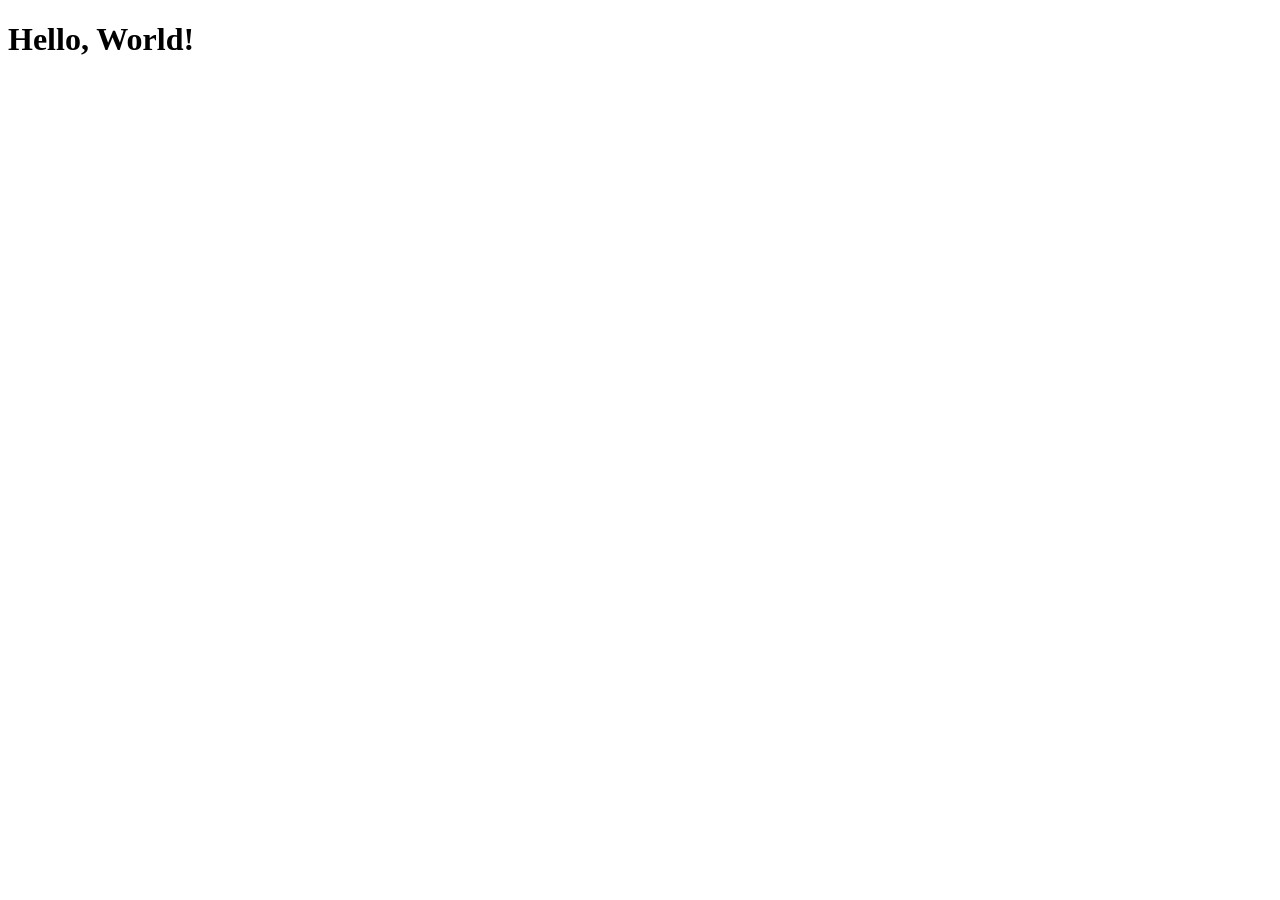
==== index.html @ 5a9f8d27 "initial test commit" ====
<!doctype html>
<html lang="en">
  <head>
    <meta charset="UTF-8" />
    <meta name="viewport" content="width=device-width, initial-scale=1.0" />
    <title>Hello World</title>
  </head>
  <body>
    <h1>Hello, World!</h1>
  </body>
</html>
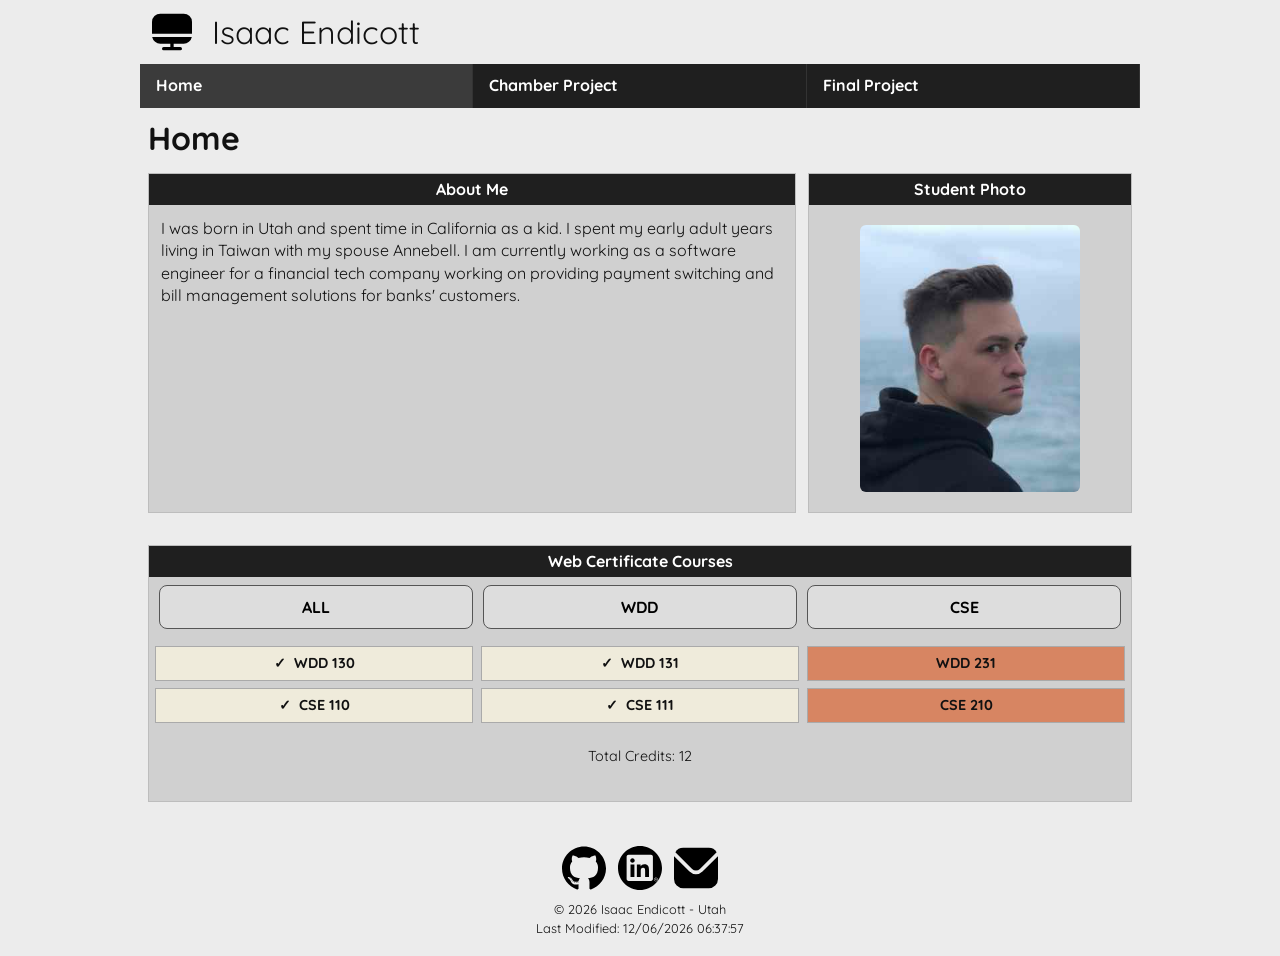
==== commit bbbb2cc9: "course home page" ====
--- a/index.html
+++ b/index.html
@@ -3,9 +3,93 @@
   <head>
     <meta charset="UTF-8" />
     <meta name="viewport" content="width=device-width, initial-scale=1.0" />
-    <title>Hello World</title>
+    <title>WDD 231 Web Frontend Development Isaac Endicott</title>
+    <meta
+      name="description"
+      content="This is the home page for Isaac Endicott's WDD 231 - Web Frontend Development class."
+    />
+    <meta name="author" content="Isaac Endicott" />
+    <!-- Google Fonts -->
+    <link rel="preconnect" href="https://fonts.googleapis.com" />
+    <link rel="preconnect" href="https://fonts.gstatic.com" crossorigin />
+    <link
+      href="https://fonts.googleapis.com/css2?family=Quicksand:wght@500;700&family=Merriweather:wght@400;700&display=swap"
+      rel="stylesheet"
+    />
+    <!-- Stylesheets -->
+    <link rel="stylesheet" href="styles/normalize.css" />
+    <link rel="stylesheet" href="styles/base.css" />
+    <link rel="stylesheet" href="styles/larger.css" />
+
+    <!-- Scripts -->
+    <script src="scripts/courses.js" defer></script>
+    <script src="scripts/footer.js" defer></script>
+    <script src="scripts/navigation.js" defer></script>
   </head>
   <body>
-    <h1>Hello, World!</h1>
+    <header>
+      <img
+        src="images/site-logo.svg"
+        alt="Site Logo"
+        width="512"
+        height="512"
+      />
+      <span>Isaac Endicott</span>
+      <button
+        id="ham-btn"
+        class="hamburger"
+        type="button"
+        aria-label="Toggle navigation menu"
+      ></button>
+    </header>
+    <nav id="nav-bar" class="navigation">
+      <ul>
+        <li><a href="index.html">Home</a></li>
+        <li><a href="chamber-project.html">Chamber Project</a></li>
+        <li><a href="final-project.html">Final Project</a></li>
+      </ul>
+    </nav>
+    <main>
+      <h1 class="main-heading" id="main-heading">Home</h1>
+      <section class="about-section">
+        <h2 class="section-header">About Me</h2>
+        <p>
+          I was born in Utah and spent time in California as a kid. I spent my
+          early adult years living in Taiwan with my spouse Annebell. I am
+          currently working as a software engineer for a financial tech company
+          working on providing payment switching and bill management solutions
+          for banks' customers.
+        </p>
+      </section>
+      <section class="photo-section">
+        <h2 class="section-header">Student Photo</h2>
+        <img src="images/profile-image.jpeg" alt="Isaac Endicott Portrait" />
+      </section>
+      <section class="courses-section">
+        <h2 class="section-header">Web Certificate Courses</h2>
+        <button class="course-button" id="all-courses">ALL</button>
+        <button class="course-button" id="wdd-courses">WDD</button>
+        <button class="course-button" id="cse-courses">CSE</button>
+        <ul class="course-list" id="course-list"></ul>
+        <p id="total-credits"></p>
+      </section>
+    </main>
+    <footer>
+      <nav class="social-media">
+        <a href="https://github.com/endicottisaac/"
+          ><img src="images/github.svg" alt="GitHub"
+        /></a>
+        <a href="https://www.linkedin.com/in/isaac-endicott-92b133186/"
+          ><img src="images/linkedin-circle.svg" alt="LinkedIn"
+        /></a>
+        <a href="mailto:endicottisaac@gmail.com"
+          ><img src="images/envelope.svg" alt="Email"
+        /></a>
+      </nav>
+      <div class="copyright">
+        <p>&copy; <span id="current-year"></span> Isaac Endicott - Utah</p>
+        <p id="last-modified"></p>
+      </div>
+    </footer>
   </body>
 </html>
--- a/styles/base.css
+++ b/styles/base.css
@@ -0,0 +1,207 @@
+* {
+  box-sizing: border-box;
+}
+
+body {
+  margin: 0;
+  font-family: "Quicksand", Arial, sans-serif;
+  background: #ececec;
+  color: #111;
+}
+
+header {
+  display: grid;
+  grid-template-columns: 52px auto 52px;
+  align-items: center;
+  gap: 0.75rem;
+  padding: 0.5rem;
+}
+
+header img {
+  width: 48px;
+  height: 48px;
+  padding: 4px;
+}
+
+header span {
+  font-size: 2rem;
+}
+
+.hamburger {
+  width: 48px;
+  height: 48px;
+  border: 1px solid #888;
+  background: #d8d8d8;
+  color: #111;
+  cursor: pointer;
+  padding: 0;
+}
+
+.hamburger::before {
+  content: "\2630";
+  font-size: 2rem;
+  line-height: 1;
+}
+
+.hamburger.show::before {
+  content: "\2715";
+}
+
+.navigation {
+  display: none;
+}
+
+.navigation.show {
+  display: block;
+}
+
+.navigation ul {
+  list-style: none;
+  margin: 0;
+  padding: 0;
+}
+
+.navigation a {
+  display: block;
+  min-height: 44px;
+  padding: 0.75rem 1rem;
+  background: #1f1f1f;
+  color: #fff;
+  text-decoration: none;
+  font-size: 1.9rem;
+  font-weight: 700;
+  border-top: 1px solid #333;
+}
+
+.navigation a:hover {
+  background: #444;
+}
+
+.navigation li.current a {
+  background: #3b3b3b;
+}
+
+main {
+  padding: 0 0.5rem 1rem;
+}
+
+h1 {
+  margin: 1rem 0;
+  font-size: 2.3rem;
+}
+
+main section {
+  background: #d0d0d0;
+  border: 1px solid #bdbdbd;
+  margin-bottom: 1.25rem;
+}
+
+.section-header {
+  margin: 0;
+  padding: 0.4rem 0.75rem;
+  text-align: center;
+  font-size: 1.9rem;
+  background: #1f1f1f;
+  color: #fff;
+}
+
+main section p {
+  margin: 0;
+  padding: 0.75rem;
+  line-height: 1.4;
+  font-size: 1.95rem;
+}
+
+main section img {
+  display: block;
+  width: 72%;
+  max-width: 240px;
+  height: auto;
+  margin: 1.25rem auto;
+  border-radius: 6px;
+  background: #bdbdbd;
+}
+
+main section:last-of-type {
+  text-align: center;
+  padding-bottom: 0.75rem;
+}
+
+.course-button {
+  min-height: 44px;
+  width: 30.5%;
+  margin: 0.65rem 0.25%;
+  border: 1px solid #555;
+  border-radius: 8px;
+  background: #ddd;
+  font-weight: 700;
+  font-size: 1.3rem;
+  cursor: pointer;
+}
+
+.course-list {
+  list-style: none;
+  margin: 0.5rem;
+  padding: 0;
+  display: grid;
+  grid-template-columns: 1fr;
+  gap: 0.55rem;
+}
+
+.course-item {
+  padding: 0.5rem;
+  border: 1px solid #aaa;
+  background: #bababa;
+  font-weight: 700;
+  font-size: 1.35rem;
+}
+
+.course-item.completed {
+  background-color: #efebdb;
+  color: #111;
+}
+
+.course-item.not-completed {
+  background-color: #d78562;
+  color: #111;
+}
+
+.course-item .checkmark {
+  font-weight: 700;
+  margin-right: 0.25rem;
+}
+
+#total-credits {
+  margin: 0.7rem 0;
+  font-size: 1.3rem;
+}
+
+footer {
+  text-align: center;
+  padding: 0.5rem 1rem 1rem;
+}
+
+footer .social-media {
+  display: flex;
+  justify-content: center;
+  gap: 0.75rem;
+  margin-bottom: 0.75rem;
+}
+
+footer .social-media a {
+  display: inline-flex;
+  align-items: center;
+  justify-content: center;
+  min-width: 44px;
+  min-height: 44px;
+}
+
+footer .social-media img {
+  width: 44px;
+  height: 44px;
+}
+
+.copyright p {
+  margin: 0.25rem 0;
+  font-size: 1.1rem;
+}
--- a/styles/larger.css
+++ b/styles/larger.css
@@ -0,0 +1,99 @@
+@media only screen and (min-width: 700px) {
+  header,
+  nav,
+  main,
+  footer {
+    max-width: 1000px;
+    margin: 0 auto;
+  }
+
+  header {
+    grid-template-columns: 52px auto;
+  }
+
+  .hamburger {
+    display: none;
+  }
+
+  .navigation {
+    display: block;
+    margin-bottom: 0.5rem;
+  }
+
+  .navigation ul {
+    display: flex;
+  }
+
+  .navigation li {
+    flex: 1;
+  }
+
+  .navigation a {
+    min-height: 44px;
+    font-size: 1rem;
+    text-align: left;
+    border-top: 0;
+    border-right: 1px solid #333;
+  }
+  main {
+    display: grid;
+    grid-template-columns: 2fr 1fr;
+    gap: 0.75rem;
+  }
+
+  h1 {
+    grid-column: 1 / -1;
+    font-size: 2rem;
+    margin: 0.25rem 0 0.25rem;
+  }
+
+  .about-section {
+    grid-column: 1 / 2;
+  }
+
+  .photo-section {
+    grid-column: 2 / 3;
+  }
+
+  .courses-section {
+    grid-column: 1 / -1;
+  }
+
+  .section-header {
+    font-size: 1rem;
+  }
+
+  main section p {
+    font-size: 1rem;
+  }
+
+  main section img {
+    width: 72%;
+    max-width: 220px;
+  }
+
+  .course-button {
+    width: 32%;
+    margin: 0.5rem 0.3%;
+    font-size: 1rem;
+  }
+
+  .course-list {
+    grid-template-columns: repeat(3, 1fr);
+    gap: 0.45rem;
+    margin: 0.6rem 0.35rem;
+  }
+
+  .course-item {
+    margin: 0;
+    font-size: 0.9rem;
+  }
+
+  #total-credits {
+    font-size: 0.9rem;
+  }
+
+  .copyright p {
+    font-size: 0.8rem;
+  }
+}
